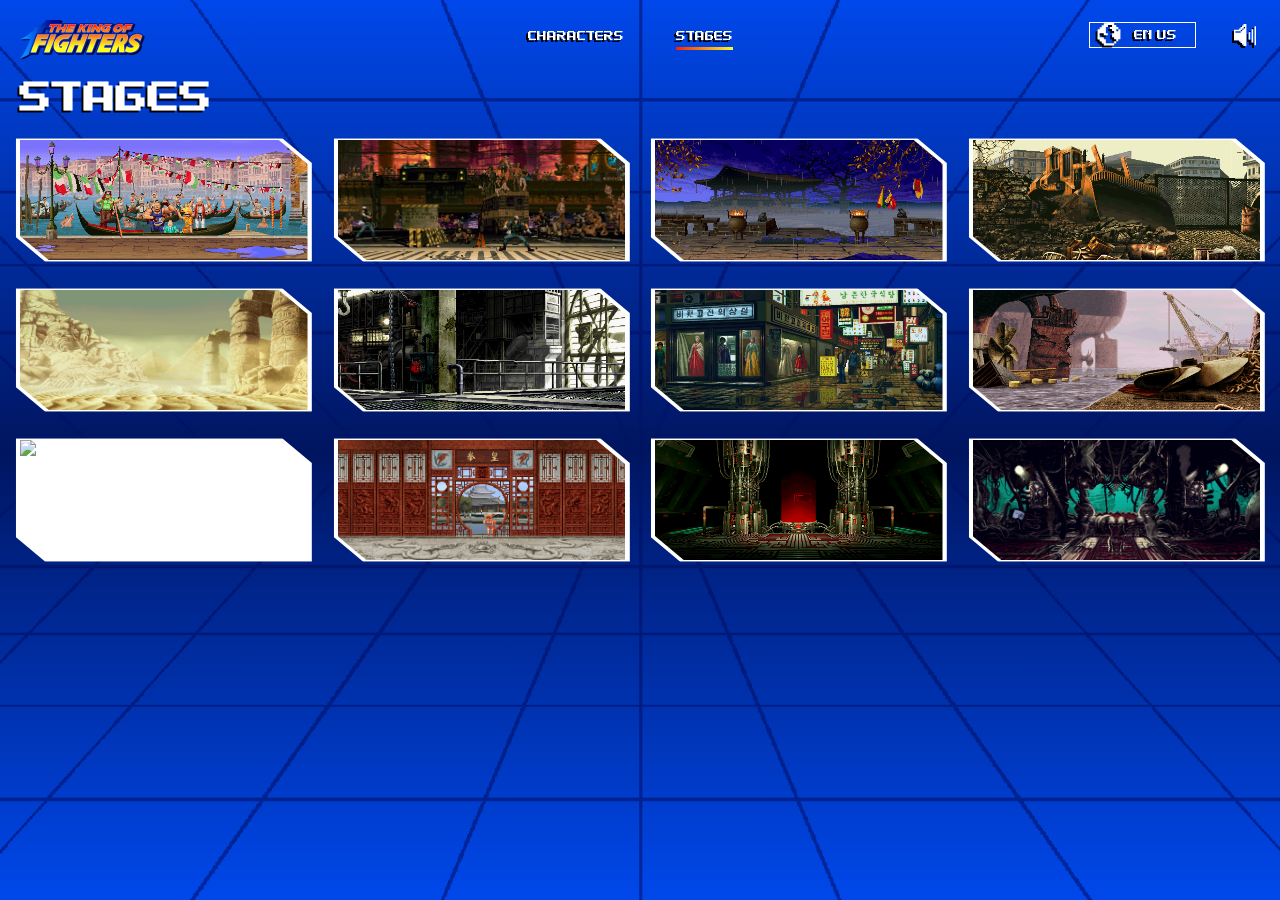
==== stages.html @ 69202f4e "Sincronizando projeto local com repositório remoto" ====
<!DOCTYPE html>
<html lang="en">

<head>
  <meta charset="UTF-8">
  <meta name="viewport" content="width=device-width, initial-scale=1.0">

  <link rel="icon" href="./favicon-kof.svg" type="image/svg+xml">
  <link rel="preload" href="./css/style.css" as="style">
  <link rel="stylesheet" href="/css/style.css">

  <audio id="musicplayer" loop>
    <source src='/sounds/som-guile.mp3'>
  </audio>
  <meta name="theme-color" content="#0048eb">

  <title>Stages</title>

</head>

<body class="body-2">
  <header class="header-bg" id="header">
    <div class="header container">

      <a class="logo" href="/index.html"><img src="/img/logo.png" alt=""></a>

      <span class="btn-open" data-menu="button" aria-expanded="false" aria-controls="menu"><img src="/img/icons/hamburguer.svg" alt=""></span>

      <div class="header-items">
        <ul class="som-box">
          <li class="button-som ativo" onclick="play();"><img src="/img/icons/som-on.svg" alt=""></li>
          <li class="button-som" onclick="pause();"><img src="/img/icons/som-off.svg" alt=""></li>
          <li class="close-menu"><img src="/img/icons/x.svg" alt=""></li>
        </ul>

        <nav class="menu-link">
          <ul>
            <li> <a href="/index.html">characters</a></li>
            <li> <a href="/stages.html">stages</a></li>

          </ul>
          </li>
        </nav>

        <ul class="idioma-box">
          <li class="idioma">

            <img src="/img/icons/world.svg" alt="">
            <div class="select-button" aria-expanded="false" aria-controls="select-languaje">
              <span class="selected-value">EN US</span>
            </div>

            <ul class="select-languaje" id="select-languaje">
              <li>
                <input type="radio" id="pt-br" name="languaje">
                <label for="pt-br"><img src="/img/icons/world.svg" alt=""> PT BR</label>
              </li>
              <li>
                <input type="radio" id="en-us" name="languaje">
                <label for="en-us"><img src="/img/icons/world.svg" alt="">EN US</label>
              </li>

            </ul>


          </li>
        </ul>
        <picture class="img-menu">
          <img src="/img/iorivskyo1.gif" alt="">
        </picture>
      </div>
    </div>
    </div>
  </header>

  <main class="container stages">
    <h1>Stages</h1>
    <picture class="stage-cont-img" onclick="PlaySoundSelect('selectSound')">
      <img src="/img/stages/s1.gif" alt="Stage 1">
    </picture>


    <picture class="stage-cont-img" onclick="PlaySoundSelect('selectSound')">
      <img src="/img/stages/s2.gif" alt="Stage 2">
    </picture>
    <picture class="stage-cont-img" onclick="PlaySoundSelect('selectSound')">
      <img src="/img/stages/s3.gif" alt="Stage 3">
    </picture>
    <picture class="stage-cont-img" onclick="PlaySoundSelect('selectSound')">
      <img src="/img/stages/s4.gif" alt="Stage 4">
    </picture>
    <picture class="stage-cont-img" onclick="PlaySoundSelect('selectSound')">
      <img src="/img/stages/s5.gif" alt="Stage 5">
    </picture>
    <picture class="stage-cont-img" onclick="PlaySoundSelect('selectSound')">
      <img src="/img/stages/s6.gif" alt="Stage 6">
    </picture>
    <picture class="stage-cont-img" onclick="PlaySoundSelect('selectSound')">
      <img src="/img/stages/s7.gif" alt="Stage 7">
    </picture>
    <picture class="stage-cont-img" onclick="PlaySoundSelect('selectSound')">
      <img src="/img/stages/s8.gif" alt="Stage 8">
    </picture>
    <picture class="stage-cont-img" onclick="PlaySoundSelect('selectSound')">
      <img src="/img/stages/s9.gif" alt="Stage 9">
    </picture>
    <picture class="stage-cont-img" onclick="PlaySoundSelect('selectSound')">
      <img src="/img/stages/s10.gif" alt="Stage 10">
    </picture>
    <picture class="stage-cont-img" onclick="PlaySoundSelect('selectSound')">
      <img src="/img/stages/s11.gif" alt="Stage 11">
    </picture>
    <picture class="stage-cont-img" onclick="PlaySoundSelect('selectSound')">
      <img src="/img/stages/s12.gif" alt="Stage 12">
    </picture>

    <span class="blur" id="blur"></span>

  </main>

  <div class="bg-fixed">
    <span class="bg-lines"><img src="/img/lines-bg.png" alt=""></span>
  </div>

  <footer class="footer-bg">
    <div class="footer container">

      <a class="logo" href="/index.html"><img src="/img/logo.png" alt=""></a>

      <nav class="menu-link">
        <ul>
          <li> <a href="/index.html">characters</a></li>
          <li> <a href="/stages.html">stages</a>
            <span>
              <audio id='hoverSound' src="/sounds/hover.wav" />
              <audio id="selectSound" src="/sounds/select.wav"></audio>
            </span>
          </li>

        </ul>
        </li>
      </nav>

      <ul class="idioma-box">
        <li class="idioma">

          <img src="/img/icons/world.svg" alt="">
          <div class="select-button" aria-expanded="false" aria-controls="select-languaje">
            <span class="selected-value">EN US</span>
          </div>

          <ul class="select-languaje" id="select-languaje">
            <li>
              <input type="radio" id="pt-br" name="languaje">
              <label for="pt-br"><img src="/img/icons/world.svg" alt=""> PT BR</label>
            </li>
            <li>
              <input type="radio" id="en-us" name="languaje">
              <label for="en-us"><img src="/img/icons/world.svg" alt="">EN US</label>
            </li>
          </ul>
        </li>
      </ul>

      <span class="copy">KOF 2002 - site ilustrativo</span>
    </div>
  </footer>

</body>
<script src="/js/script.js"></script>
<script type="module" src="/js/script2.js"></script>

</html>
---- css/style.css ----
@import "/css/global.css";
@import "/css/header.css";
@import "/css/char-data.css";
@import "/css/select-char.css";
@import "/css/char-img.css";
@import "/css/typho-color.css";
@import "/css/stages.css";
@import "/css/footer.css";
---- css/style.css ----
@import "/css/global.css";
@import "/css/header.css";
@import "/css/char-data.css";
@import "/css/select-char.css";
@import "/css/char-img.css";
@import "/css/typho-color.css";
@import "/css/stages.css";
@import "/css/footer.css";
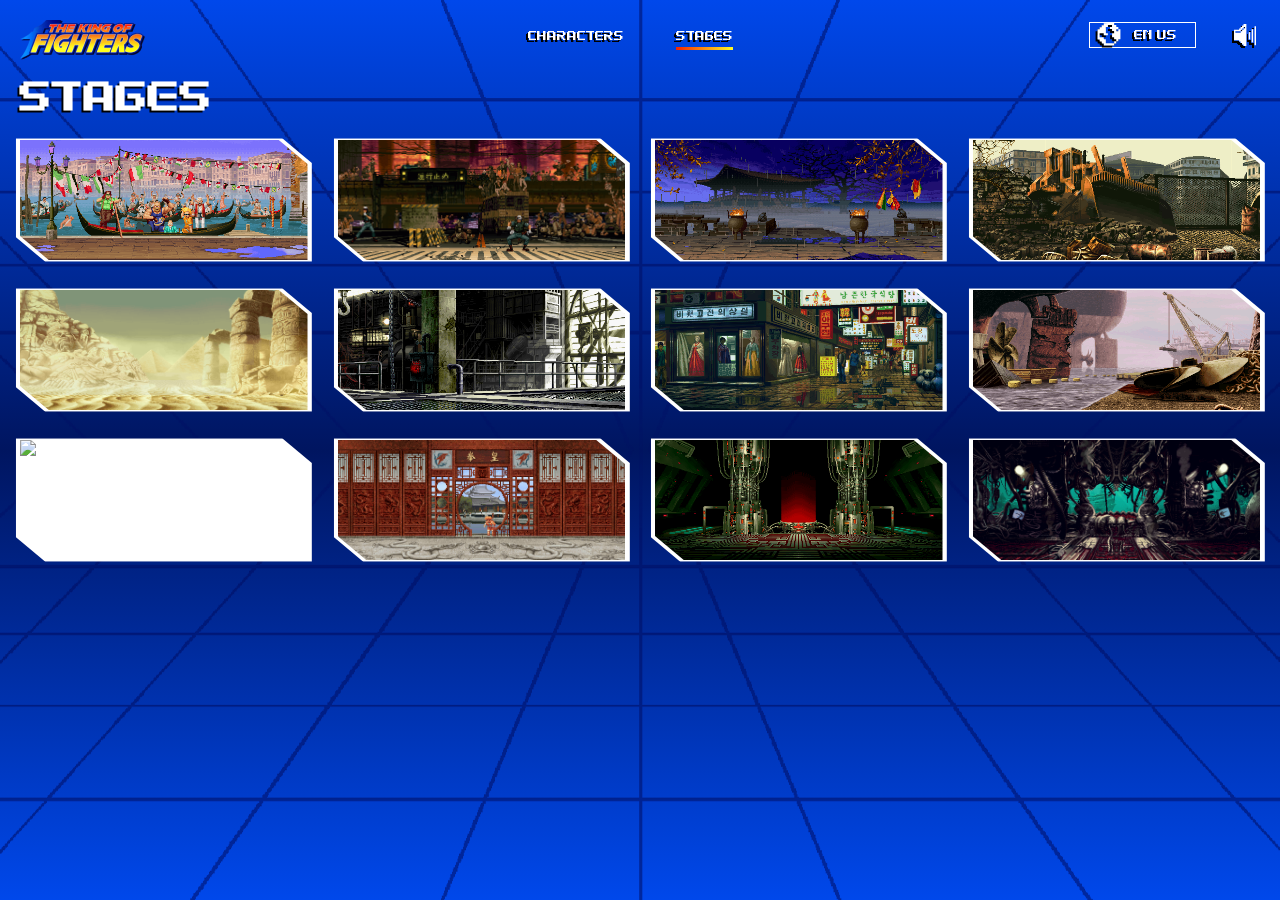
==== commit 2b7db881: "teste" ====
--- a/stages.html
+++ b/stages.html
@@ -14,7 +14,7 @@
   </audio>
   <meta name="theme-color" content="#0048eb">
 
-  <title>Stages</title>
+  <title>Stages - KOF</title>
 
 </head>
 
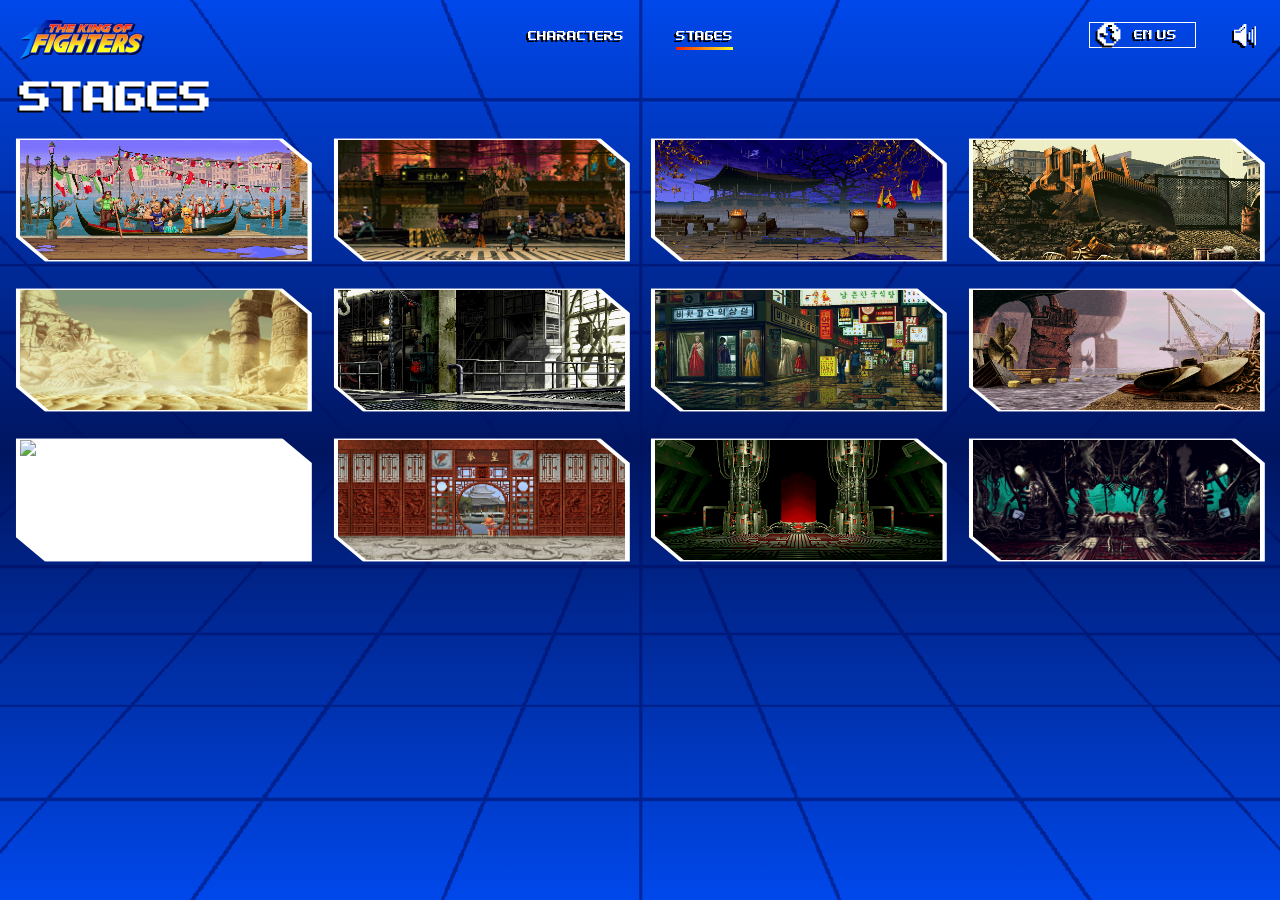
==== commit 0573abfb: "teste 2" ====
--- a/stages.html
+++ b/stages.html
@@ -14,7 +14,7 @@
   </audio>
   <meta name="theme-color" content="#0048eb">
 
-  <title>Stages - KOF</title>
+  <title>Stages</title>
 
 </head>
 
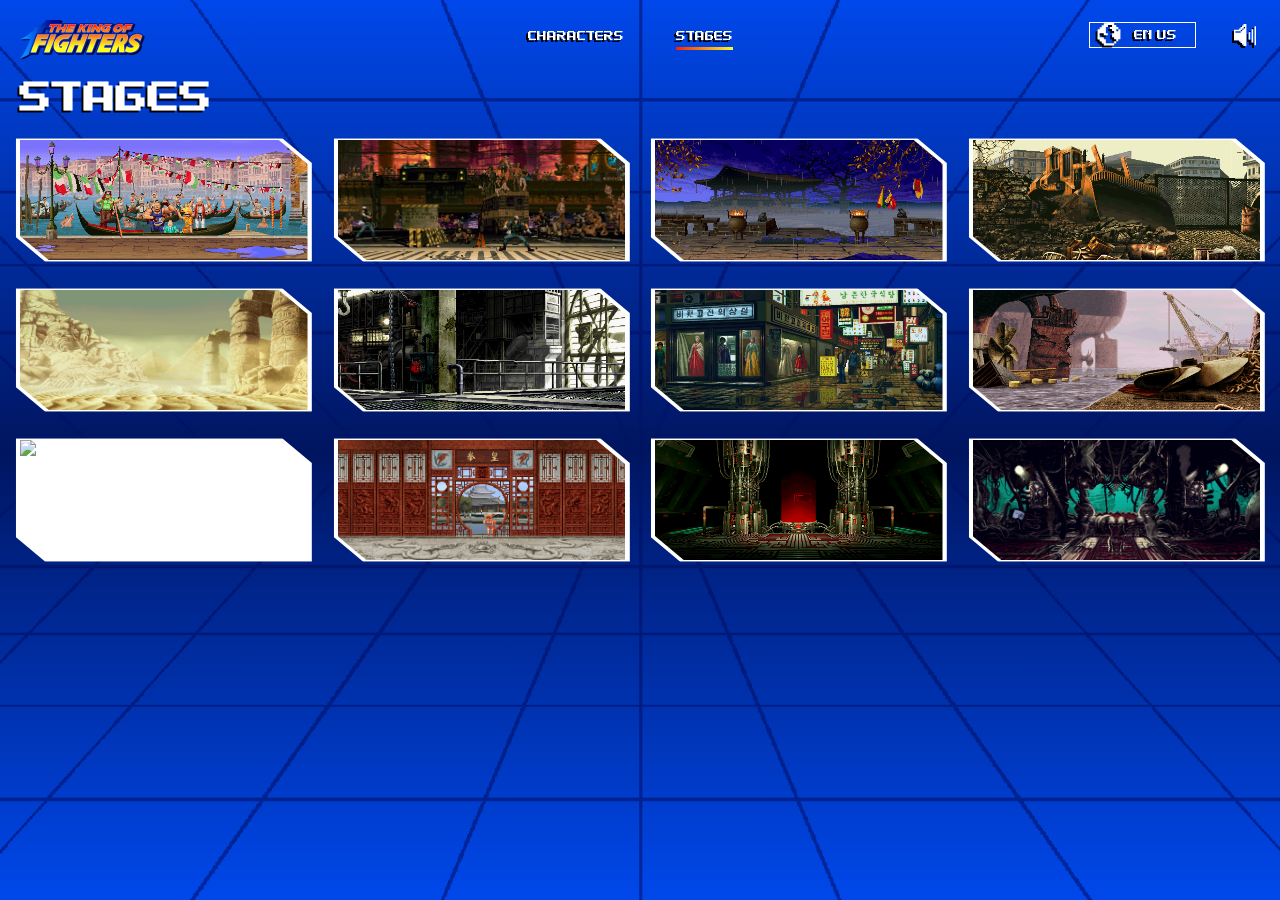
==== commit 90aafa50: "ajustes" ====
--- a/stages.html
+++ b/stages.html
@@ -8,6 +8,9 @@
   <link rel="icon" href="./favicon-kof.svg" type="image/svg+xml">
   <link rel="preload" href="./css/style.css" as="style">
   <link rel="stylesheet" href="/css/style.css">
+  <link rel="preconnect" href="https://fonts.googleapis.com">
+  <link rel="preconnect" href="https://fonts.gstatic.com" crossorigin>
+  <link href="https://fonts.googleapis.com/css2?family=DM+Sans:ital,opsz,wght@0,9..40,100..1000;1,9..40,100..1000&display=swap" rel="stylesheet">
 
   <audio id="musicplayer" loop>
     <source src='/sounds/som-guile.mp3'>
